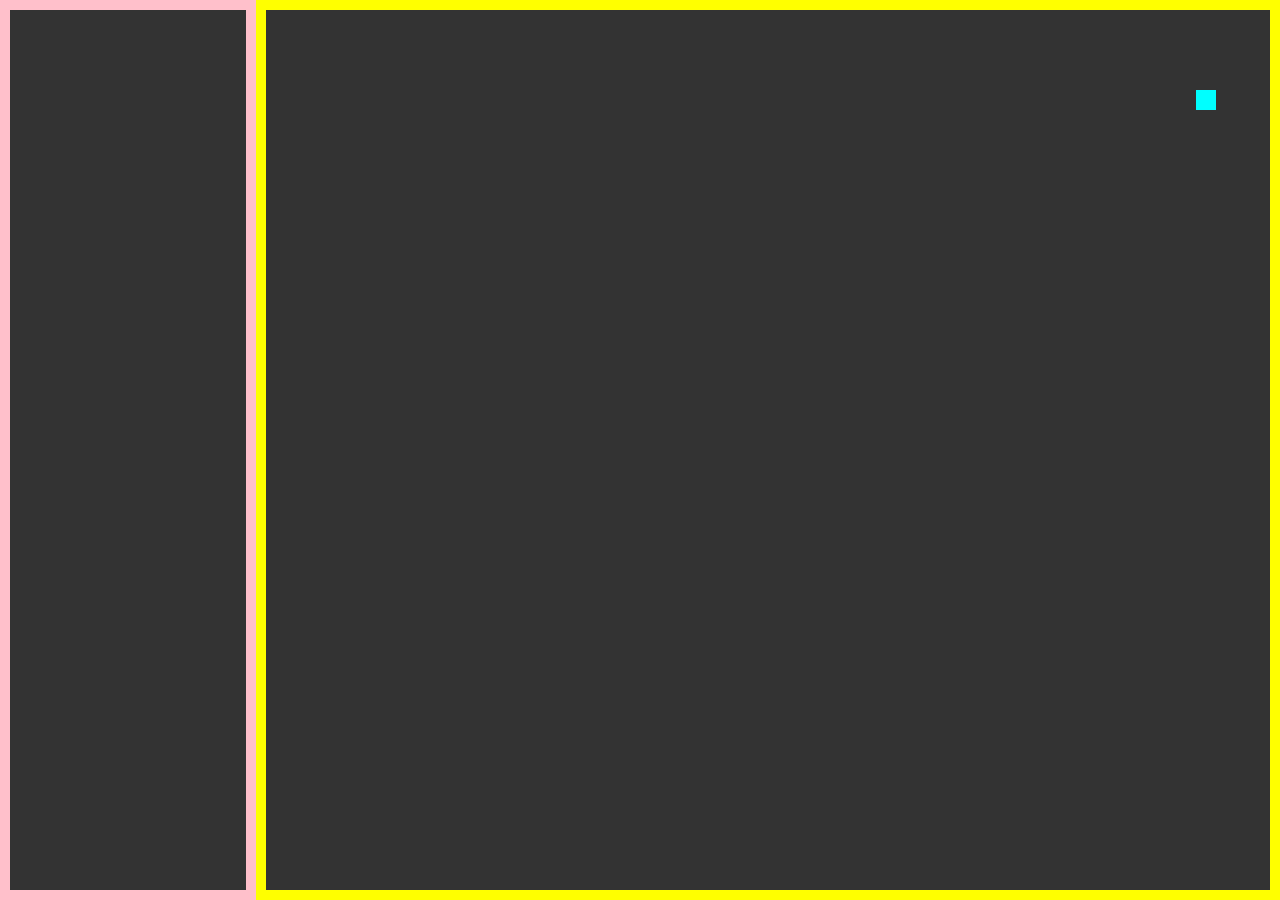
==== flex 기반 동영상 웹 페이지 제작/index.html @ 15831d24 "flex로 풀 스크린 레이아웃 구성" ====
<!DOCTYPE html>
<html lang="ko">
<head>
    <meta charset="UTF-8">
    <meta name="viewport" content="width=device-width, initial-scale=1.0">
    <meta http-equiv="x-ua-compatible" content="ie=edge">
    <title>FLEX 영상 소개</title>
    <link rel="icon" href="favicon.ico" type="image/x-icon">
    <link rel="shortcut icon" href="img/favicon.ico" type="image/x-icon">
    <link rel="stylesheet" href="css/style.css" />
    <link rel="stylesheet" href="https://cdnjs.cloudflare.com/ajax/libs/font-awesome/6.2.1/css/all.min.css" integrity="sha512-MV7K8+y+gLIBoVD59lQIYicR65iaqukzvf/nwasF0nqhPay5w/9lJmVM2hMDcnK1OnMGCdVK+iQrJ7lzPJQd1w==" crossorigin="anonymous" referrerpolicy="no-referrer" />
    <script defer src="js/ie.js"></script>
    <script defer src="js/main.js"></script>
</head>
<body>
    <main>
        <header>
        </header>

        <nav>
        </nav>

        <section>
        </section>
    </main>
</body>
</html>
---- flex 기반 동영상 웹 페이지 제작/css/style.css ----
@charset "utf-8";
@import url("https://fonts.googleapis.com/css2?family=Alegreya+Sans+SC:wght@100&display=swap");

* {
    margin: 0px;
    padding: 0px;
    box-sizing: border-box;
}
ul, ol, li {
    list-style: none;
}
a {
    text-decoration: none;
    outline: 0;

}
main {
    width: 100%;
    height: 100vh;
    background: #333;
    display: flex;
}
main header {
    width: 20%;
    height: 100%;
    padding: 10vh 5vw;
    display: flex;
    flex-wrap: wrap;            /* 세로로 줄 바꿈 */
    justify-content: center;    /* 자식 박스를 부모의 중앙으로 배치 */
    align-content: center;
    position: relative;
    z-index: 3;
    border: 10px solid pink;
}
main nav {
    position: absolute;
    top: 10vh;
    right: 5vw;
    z-index: 3;
    border: 10px solid aqua;
}
main section {
    position: relative;
    width: 80%;
    height: 100%;
    display: flex;
    padding-top: 140px;
    z-index: 1;
    border: 10px solid yellow;
}
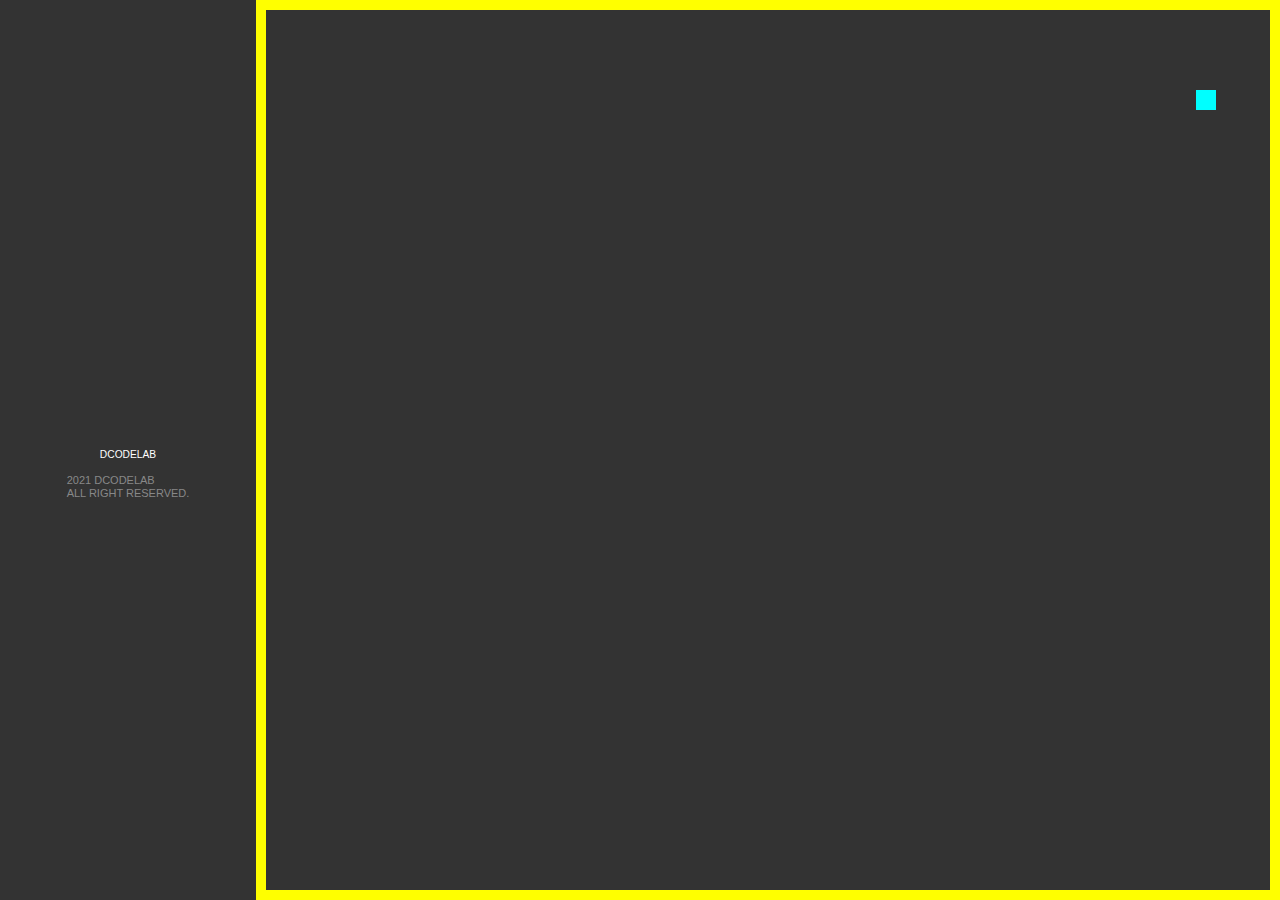
==== commit 5ecc8f88: "header 영역 콘텐츠 채우기" ====
--- a/flex 기반 동영상 웹 페이지 제작/index.html
+++ b/flex 기반 동영상 웹 페이지 제작/index.html
@@ -15,6 +15,14 @@
 <body>
     <main>
         <header>
+            <h1>
+                <i class="fab fa-firstdraft"></i>
+                <span>DCODELAB</span>
+            </h1>
+
+            <address>
+                2021 DCODELAB<br>ALL RIGHT RESERVED.
+            </address>
         </header>
 
         <nav>
--- a/flex 기반 동영상 웹 페이지 제작/css/style.css
+++ b/flex 기반 동영상 웹 페이지 제작/css/style.css
@@ -30,8 +30,24 @@
     align-content: center;
     position: relative;
     z-index: 3;
-    border: 10px solid pink;
 }
+main header h1 {
+    font-size: 0px;     /* 안쪽의 자간과 줄 높이를 초기화 */
+    color: #fff;
+}
+main header h1 i {
+    font-size: 5vw;
+    margin-bottom: 15px;
+}
+main header h1 span {
+    font: normal 0.8vw/1 "arial";
+}
+main header address {
+    font: normal 11px/1.2 "arial";
+    color: #888;
+}
+
+
 main nav {
     position: absolute;
     top: 10vh;
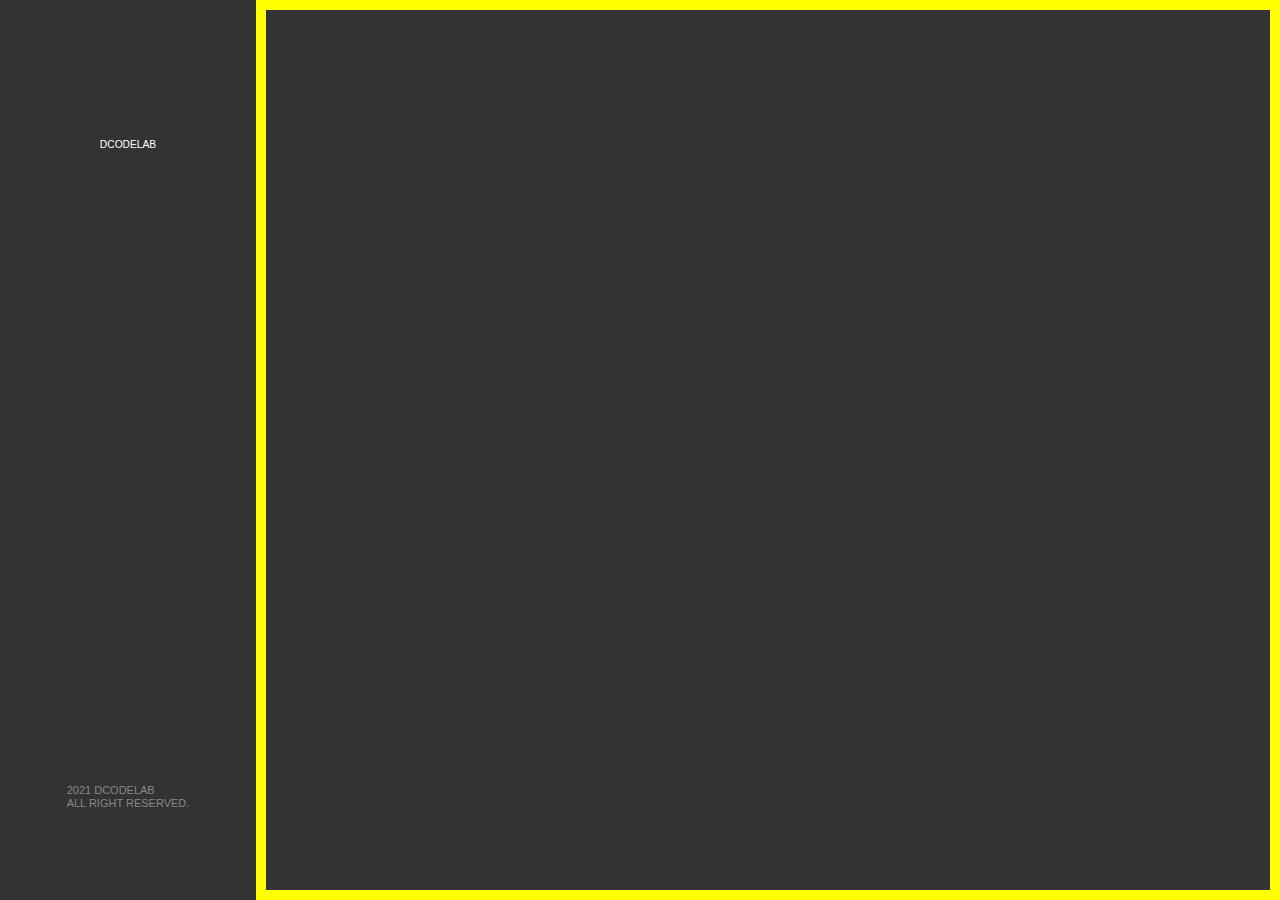
==== commit 4fd9f72d: "nav 영역 콘텐츠 채우기 + header align-content 수정" ====
--- a/flex 기반 동영상 웹 페이지 제작/index.html
+++ b/flex 기반 동영상 웹 페이지 제작/index.html
@@ -26,6 +26,18 @@
         </header>
 
         <nav>
+            <ul>
+                <li>
+                    <a href="#">
+                        <i class="fas fa-envelope"></i>
+                    </a>
+                </li>
+                <li>
+                    <a href="#">
+                        <i class="fas fa-search"></i>
+                    </a>
+                </li>
+            </ul>
         </nav>
 
         <section>
--- a/flex 기반 동영상 웹 페이지 제작/css/style.css
+++ b/flex 기반 동영상 웹 페이지 제작/css/style.css
@@ -20,14 +20,15 @@
     background: #333;
     display: flex;
 }
+/* header 영역 */
 main header {
     width: 20%;
     height: 100%;
     padding: 10vh 5vw;
     display: flex;
-    flex-wrap: wrap;            /* 세로로 줄 바꿈 */
-    justify-content: center;    /* 자식 박스를 부모의 중앙으로 배치 */
-    align-content: center;
+    flex-wrap: wrap;                /* 세로로 줄 바꿈 */
+    justify-content: center;        /* 자식 박스를 부모의 중앙으로 배치 */
+    align-content: space-between;   /* 세로축은 상단 하단 양 끝으로 콘텐츠 배치*/
     position: relative;
     z-index: 3;
 }
@@ -46,15 +47,23 @@
     font: normal 11px/1.2 "arial";
     color: #888;
 }
-
-
+/* nav 영역 */
 main nav {
     position: absolute;
     top: 10vh;
     right: 5vw;
     z-index: 3;
-    border: 10px solid aqua;
 }
+main nav ul {
+    display: flex;
+}
+main nav ul li a {
+    font-size: 18px;
+    color: #bbb;
+    margin-right: 30px;
+}
+
+
 main section {
     position: relative;
     width: 80%;
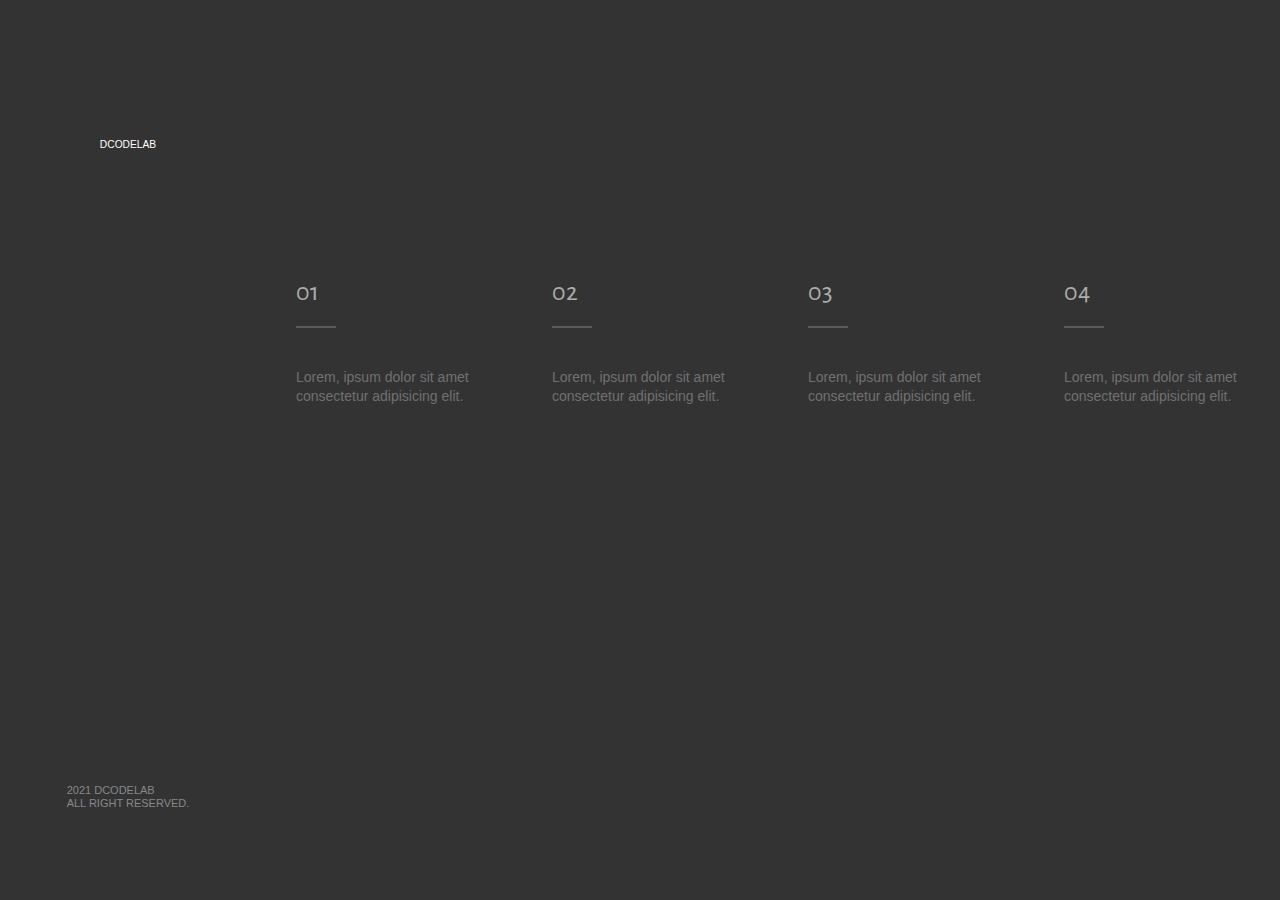
==== commit 01d81c84: "메인 콘텐츠 article 영역 채우기" ====
--- a/flex 기반 동영상 웹 페이지 제작/index.html
+++ b/flex 기반 동영상 웹 페이지 제작/index.html
@@ -41,6 +41,39 @@
         </nav>
 
         <section>
+            <article>
+                <div class="inner">
+                    <div class="txt">
+                        <h2>01</h2>
+                        <p>Lorem, ipsum dolor sit amet consectetur adipisicing elit.</p>
+                    </div>
+                </div>
+            </article>
+            <article>
+
+            <div class="inner">
+                    <div class="txt">
+                        <h2>02</h2>
+                        <p>Lorem, ipsum dolor sit amet consectetur adipisicing elit.</p>
+                    </div>
+                </div>
+            </article>
+            <article>
+            <div class="inner">
+                    <div class="txt">
+                        <h2>03</h2>
+                        <p>Lorem, ipsum dolor sit amet consectetur adipisicing elit.</p>
+                    </div>
+                </div>
+            </article>
+            <article>
+            <div class="inner">
+                    <div class="txt">
+                        <h2>04</h2>
+                        <p>Lorem, ipsum dolor sit amet consectetur adipisicing elit.</p>
+                    </div>
+                </div>
+            </article>
         </section>
     </main>
 </body>
--- a/flex 기반 동영상 웹 페이지 제작/css/style.css
+++ b/flex 기반 동영상 웹 페이지 제작/css/style.css
@@ -62,8 +62,7 @@
     color: #bbb;
     margin-right: 30px;
 }
-
-
+/* section */
 main section {
     position: relative;
     width: 80%;
@@ -71,5 +70,58 @@
     display: flex;
     padding-top: 140px;
     z-index: 1;
-    border: 10px solid yellow;
+}
+/* article 영역 */
+main section article {
+    position: relative;
+    flex: 1;    /* 모든 article 요소의 너비를 동일하게 설정 */
+    padding: 70px 40px 100px;
+    opacity: 0.6;
+    transition: flex 1s, opacity 1s;    /* flex, opacity 속성에만 전환효과 적용 */
+    z-index: 1; /* 호버 되지 않을 시 1 설정 */
+    cursor: pointer;
+}
+main section article::before {
+    content: "";
+    display: block;
+    width: 80%;
+    height: 95%;
+    background: #444;
+    position: absolute;
+    top: 0px;
+    left: -200px;
+    opacity: 0;
+    transition: 1s;
+}
+main section article .inner {
+    width: 100%;
+    height: 100%;
+    display: flex;
+    flex-wrap: wrap;
+    align-content: space-between;
+    position: relative;
+}
+main section article .inner .txt {
+    width: 100%;
+    transition: 0.5s;
+}
+main section article .inner .txt h2 {
+    font: normal 2vw/1 "Alegreya Sans SC";
+    color: #fff;
+    margin-bottom: 40px;
+    padding-top: 70px;
+    transition: 1s;
+}
+main section article .inner .txt h2::after {
+    content: "";
+    display: block;
+    width: 40px;
+    height: 2px;
+    background: #777;
+    margin-top: 20px;
+    transition: 1.5s;
+}
+main section article .inner .txt p {
+    font: 14px/1.4 "arial";
+    color: #999;
 }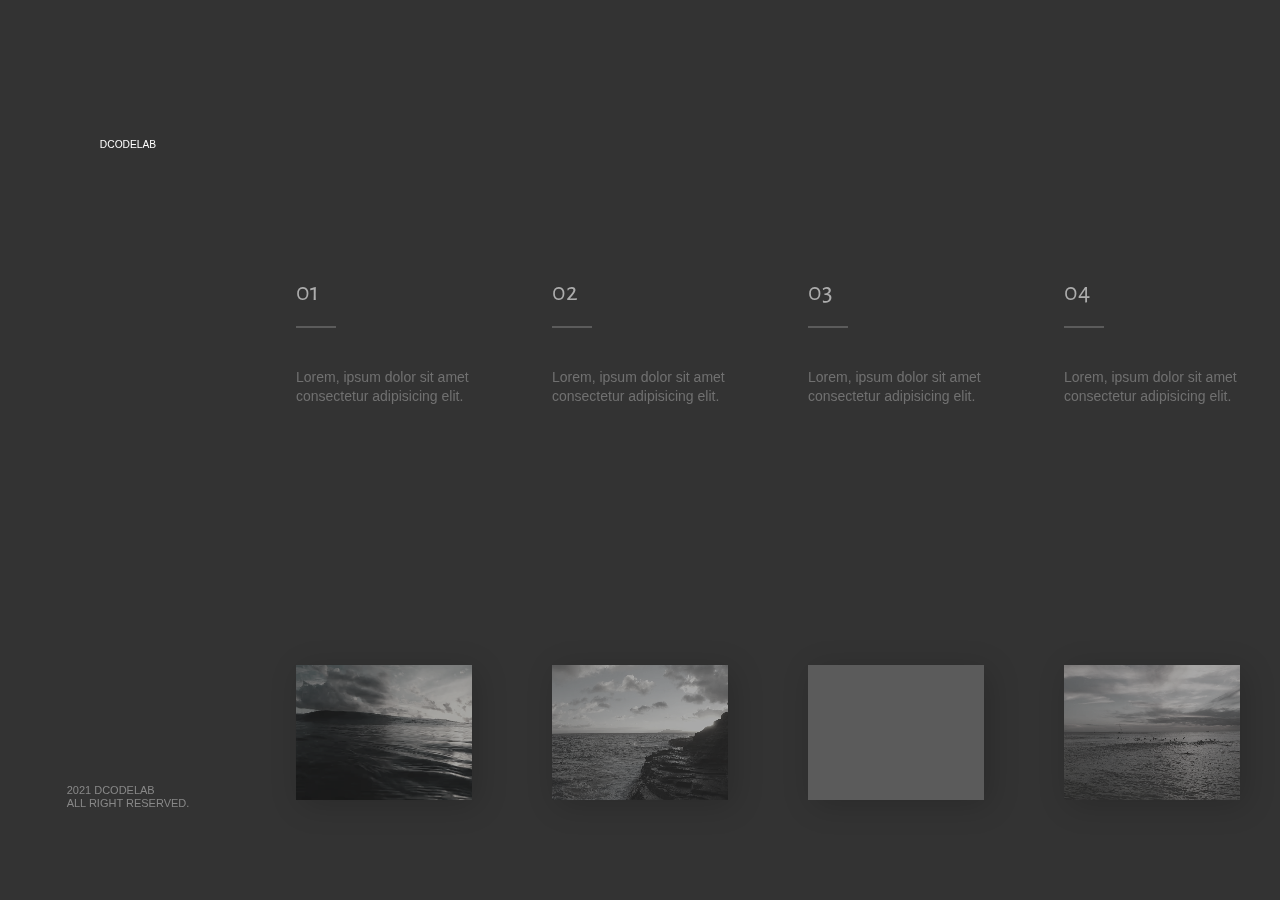
==== commit 0358516b: "동영상 박스 추가" ====
--- a/flex 기반 동영상 웹 페이지 제작/index.html
+++ b/flex 기반 동영상 웹 페이지 제작/index.html
@@ -47,6 +47,9 @@
                         <h2>01</h2>
                         <p>Lorem, ipsum dolor sit amet consectetur adipisicing elit.</p>
                     </div>
+                    <figure>
+                        <video src="vids/vid1.mp4" muted loop></video>
+                    </figure>
                 </div>
             </article>
             <article>
@@ -56,6 +59,9 @@
                         <h2>02</h2>
                         <p>Lorem, ipsum dolor sit amet consectetur adipisicing elit.</p>
                     </div>
+                    <figure>
+                        <video src="vids/vid2.mp4" muted loop></video>
+                    </figure>
                 </div>
             </article>
             <article>
@@ -64,6 +70,9 @@
                         <h2>03</h2>
                         <p>Lorem, ipsum dolor sit amet consectetur adipisicing elit.</p>
                     </div>
+                    <figure>
+                        <video src="vids/vid3.mp4" muted loop></video>
+                    </figure>
                 </div>
             </article>
             <article>
@@ -72,6 +81,9 @@
                         <h2>04</h2>
                         <p>Lorem, ipsum dolor sit amet consectetur adipisicing elit.</p>
                     </div>
+                    <figure>
+                        <video src="vids/vid4.mp4" muted loop></video>
+                    </figure>
                 </div>
             </article>
         </section>
--- a/flex 기반 동영상 웹 페이지 제작/css/style.css
+++ b/flex 기반 동영상 웹 페이지 제작/css/style.css
@@ -124,4 +124,22 @@
 main section article .inner .txt p {
     font: 14px/1.4 "arial";
     color: #999;
+}
+/* 동영상 박스 */
+main section article .inner figure {
+    width: 100%;
+    height: 15vh;
+    background: #777;
+    transform-origin: left center;
+    box-shadow: 5px 5px 30px rgba(0, 0, 0, 0.3);
+    position: relative;
+    overflow: hidden;
+    filter: saturate(10%); /* 영상 박스의 채도를 낮춤 */
+    transition: 1s;
+}
+main section article .inner figure video {
+    width: 100%;
+    height: 100%;
+    object-fit: cover;
+    transform: scale(1.1);  /* 영상 가장자리의 여백을 숨기기 위해 약간 확대 */
 }